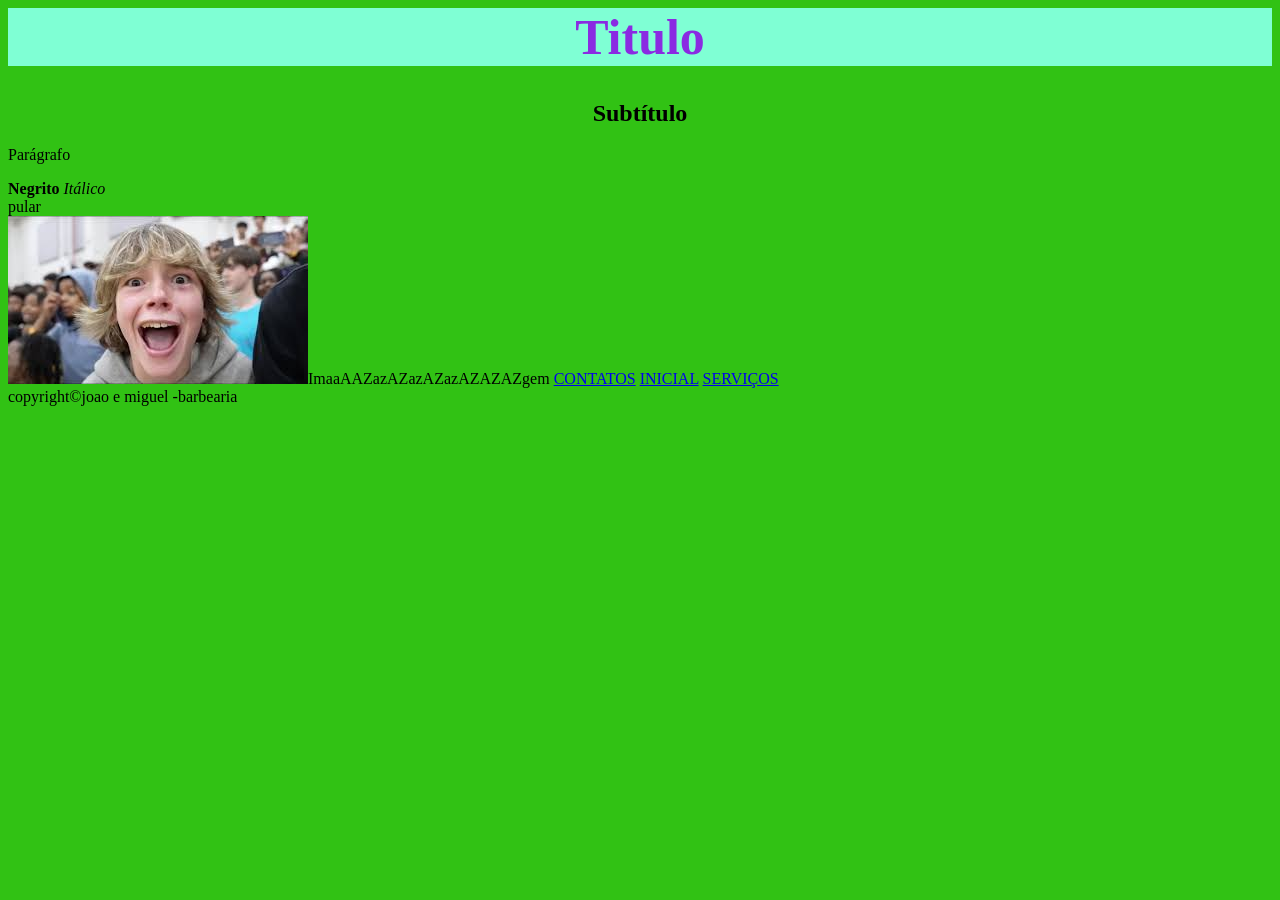
==== index.html @ a6c4d15c "part 2" ====
<head>
    <link rel="stylesheet" href="style.css">
</head>
<body>
<h1>Titulo</h1>
<h2>Subtítulo</h2>
<p>Parágrafo</p>
<b>Negrito</b>
<i>Itálico</i>
<br>pular <br>
<img src="download.jpeg">ImaaAAZazAZazAZazAZAZAZgem
<a href="contatos.html">CONTATOS</a>
<a href="incial.html">INICIAL</a>
<a href="serviços.html">SERVIÇOS</a>
<footer>
    copyright&#169;joao e miguel -barbearia
</footer>

</body>
---- style.css ----
h1{
    color:blueviolet;
    font-size: 50px;
    text-align: center;
    background-color: aquamarine;
}
h2{
    color:black;
    text-align: center;

}
body{
    background-color:rgb(49, 194, 20)
}
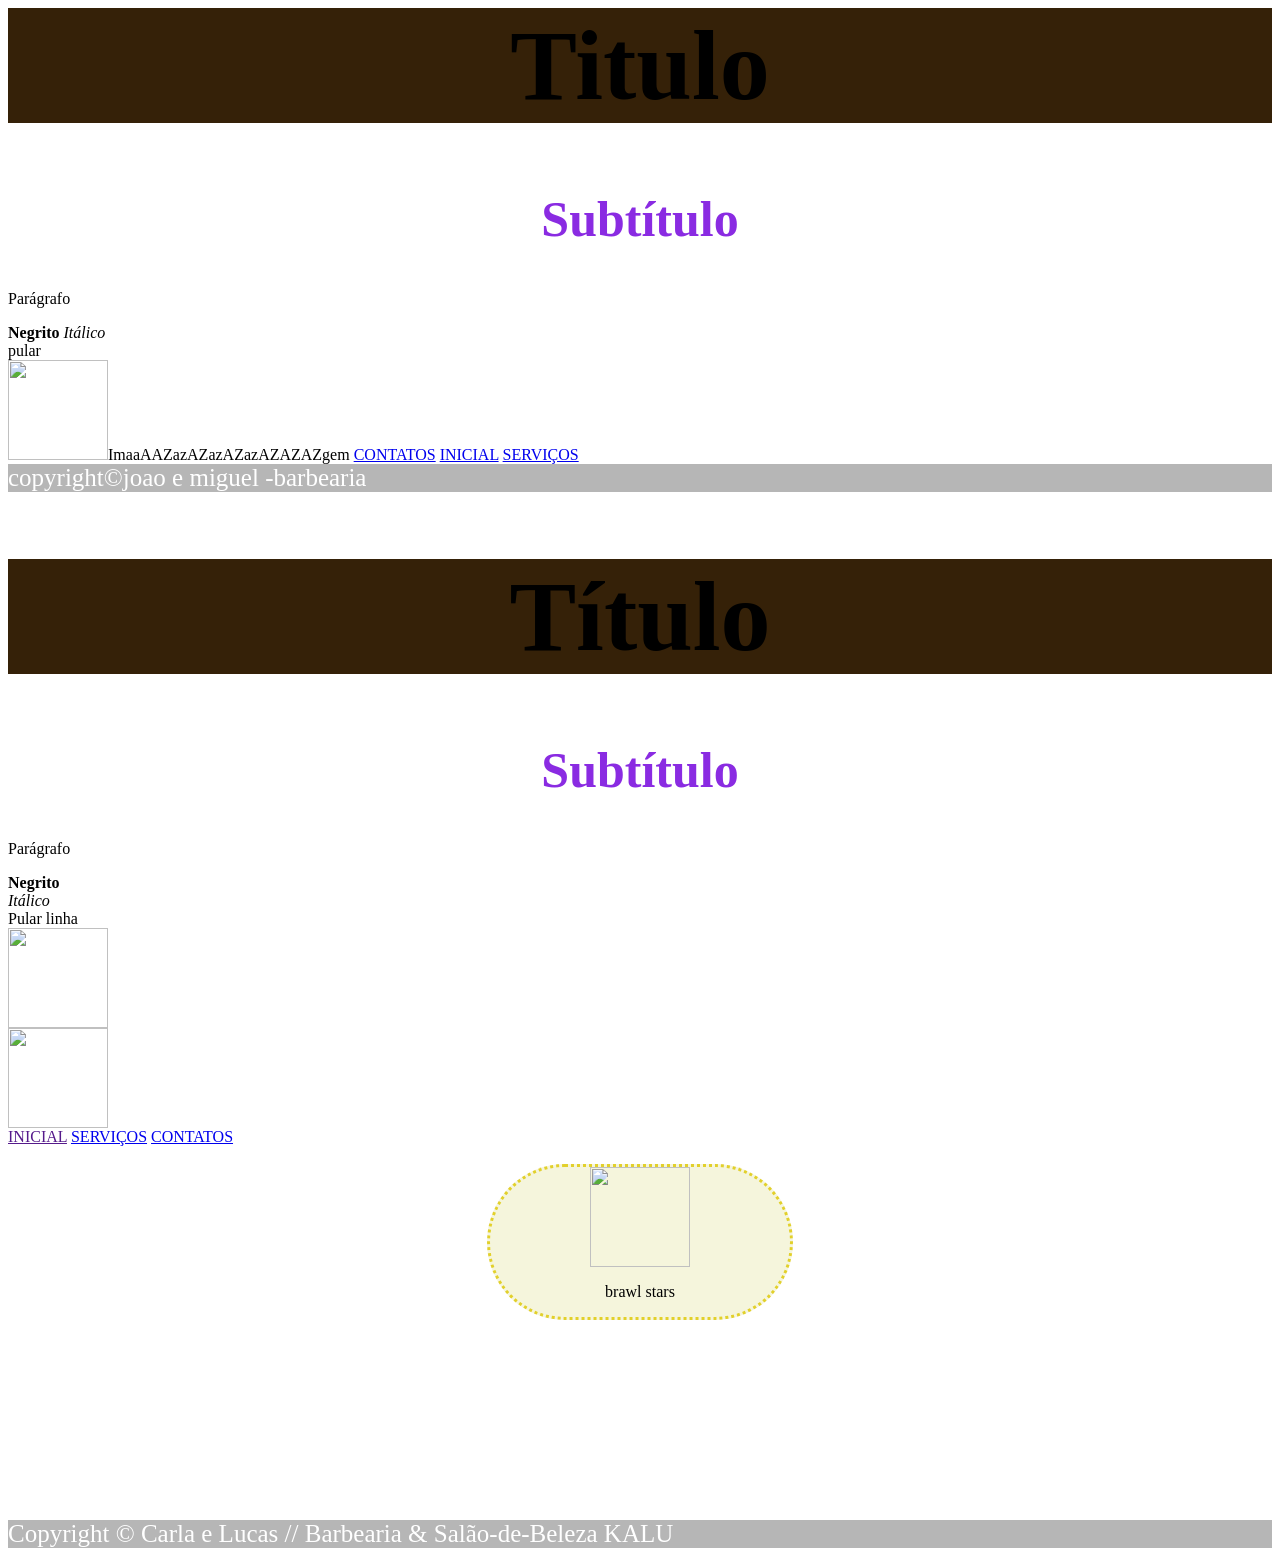
==== commit 0e17d45b: "Add files via upload" ====
--- a/index.html
+++ b/index.html
@@ -1,19 +1,42 @@
-<head>
-    <link rel="stylesheet" href="style.css">
-</head>
-<body>
-<h1>Titulo</h1>
-<h2>Subtítulo</h2>
-<p>Parágrafo</p>
-<b>Negrito</b>
-<i>Itálico</i>
-<br>pular <br>
-<img src="download.jpeg">ImaaAAZazAZazAZazAZAZAZgem
-<a href="contatos.html">CONTATOS</a>
-<a href="incial.html">INICIAL</a>
-<a href="serviços.html">SERVIÇOS</a>
-<footer>
-    copyright&#169;joao e miguel -barbearia
-</footer>
-
-</body>+<head>
+    <link rel="stylesheet" href="style.css">
+</head>
+<body>
+<h1>Titulo</h1>
+<h2>Subtítulo</h2>
+<p>Parágrafo</p>
+<b>Negrito</b>
+<i>Itálico</i>
+<br>pular <br>
+<img src="download.jpeg">ImaaAAZazAZazAZazAZAZAZgem
+<a href="contatos.html">CONTATOS</a>
+<a href="incial.html">INICIAL</a>
+<a href="serviços.html">SERVIÇOS</a>
+<footer>
+    copyright&#169;joao e miguel -barbearia
+</footer>
+</body>
+<head>
+    <link rel="stylesheet" href="style.css">
+</head>
+<body>
+    <h1>Título</h1>
+    <h2>Subtítulo</h2>
+    <p>Parágrafo</p>
+    <b>Negrito</b> </br> <i>Itálico</i>
+    </br>Pular linha </br> 
+    <img src="https://cdn.wallpapersafari.com/18/87/BTHld4.png">
+    </br> <img src="image.jpeg"> </br>
+    <a href="">INICIAL</a>
+    <a href="servicos.html">SERVIÇOS</a>
+    <a href="contatos.html">CONTATOS</a> </br> </br>
+    
+    <div class="brawlstars">
+        <img src="download.png">
+        <p>brawl stars</p>
+    </div>
+    
+    <footer>
+        Copyright &#169; Carla e Lucas // Barbearia & Salão-de-Beleza KALU
+</footer>
+</body>
--- a/style.css
+++ b/style.css
@@ -1,14 +1,36 @@
-h1{
-    color:blueviolet;
-    font-size: 50px;
-    text-align: center;
-    background-color: aquamarine;
-}
-h2{
-    color:black;
-    text-align: center;
-
-}
-body{
-    background-color:rgb(49, 194, 20)
-}+h1{
+color: rgb(0, 0, 0);
+font-size:100px;
+text-align: center;
+background-color:rgb(53, 33, 8);
+}
+
+h2{
+    color:blueviolet;
+    font-size:50px;
+    text-align:center;
+}
+body{
+    background-image: url(https://cdn.wallpapersafari.com/18/87/BTHld4.png);
+    color: rgb(0, 0, 0);
+    background-size: 2000px;
+}
+img{
+    width:100px;
+    
+}
+footer{
+    background-color: rgba(0, 0, 0, 0.288);
+    font-size: 25px;
+    color: white;
+}
+.brawlstars{
+    background-color: beige;
+    text-align: center;
+    width: 300px;
+    margin:auto;
+    border-style: dotted;
+    border-color: rgb(226, 208, 43);
+    border-radius: 100px;
+    margin-bottom: 200px;
+}
--- a/style.css
+++ b/style.css
@@ -1,14 +1,36 @@
-h1{
-    color:blueviolet;
-    font-size: 50px;
-    text-align: center;
-    background-color: aquamarine;
-}
-h2{
-    color:black;
-    text-align: center;
-
-}
-body{
-    background-color:rgb(49, 194, 20)
-}+h1{
+color: rgb(0, 0, 0);
+font-size:100px;
+text-align: center;
+background-color:rgb(53, 33, 8);
+}
+
+h2{
+    color:blueviolet;
+    font-size:50px;
+    text-align:center;
+}
+body{
+    background-image: url(https://cdn.wallpapersafari.com/18/87/BTHld4.png);
+    color: rgb(0, 0, 0);
+    background-size: 2000px;
+}
+img{
+    width:100px;
+    
+}
+footer{
+    background-color: rgba(0, 0, 0, 0.288);
+    font-size: 25px;
+    color: white;
+}
+.brawlstars{
+    background-color: beige;
+    text-align: center;
+    width: 300px;
+    margin:auto;
+    border-style: dotted;
+    border-color: rgb(226, 208, 43);
+    border-radius: 100px;
+    margin-bottom: 200px;
+}
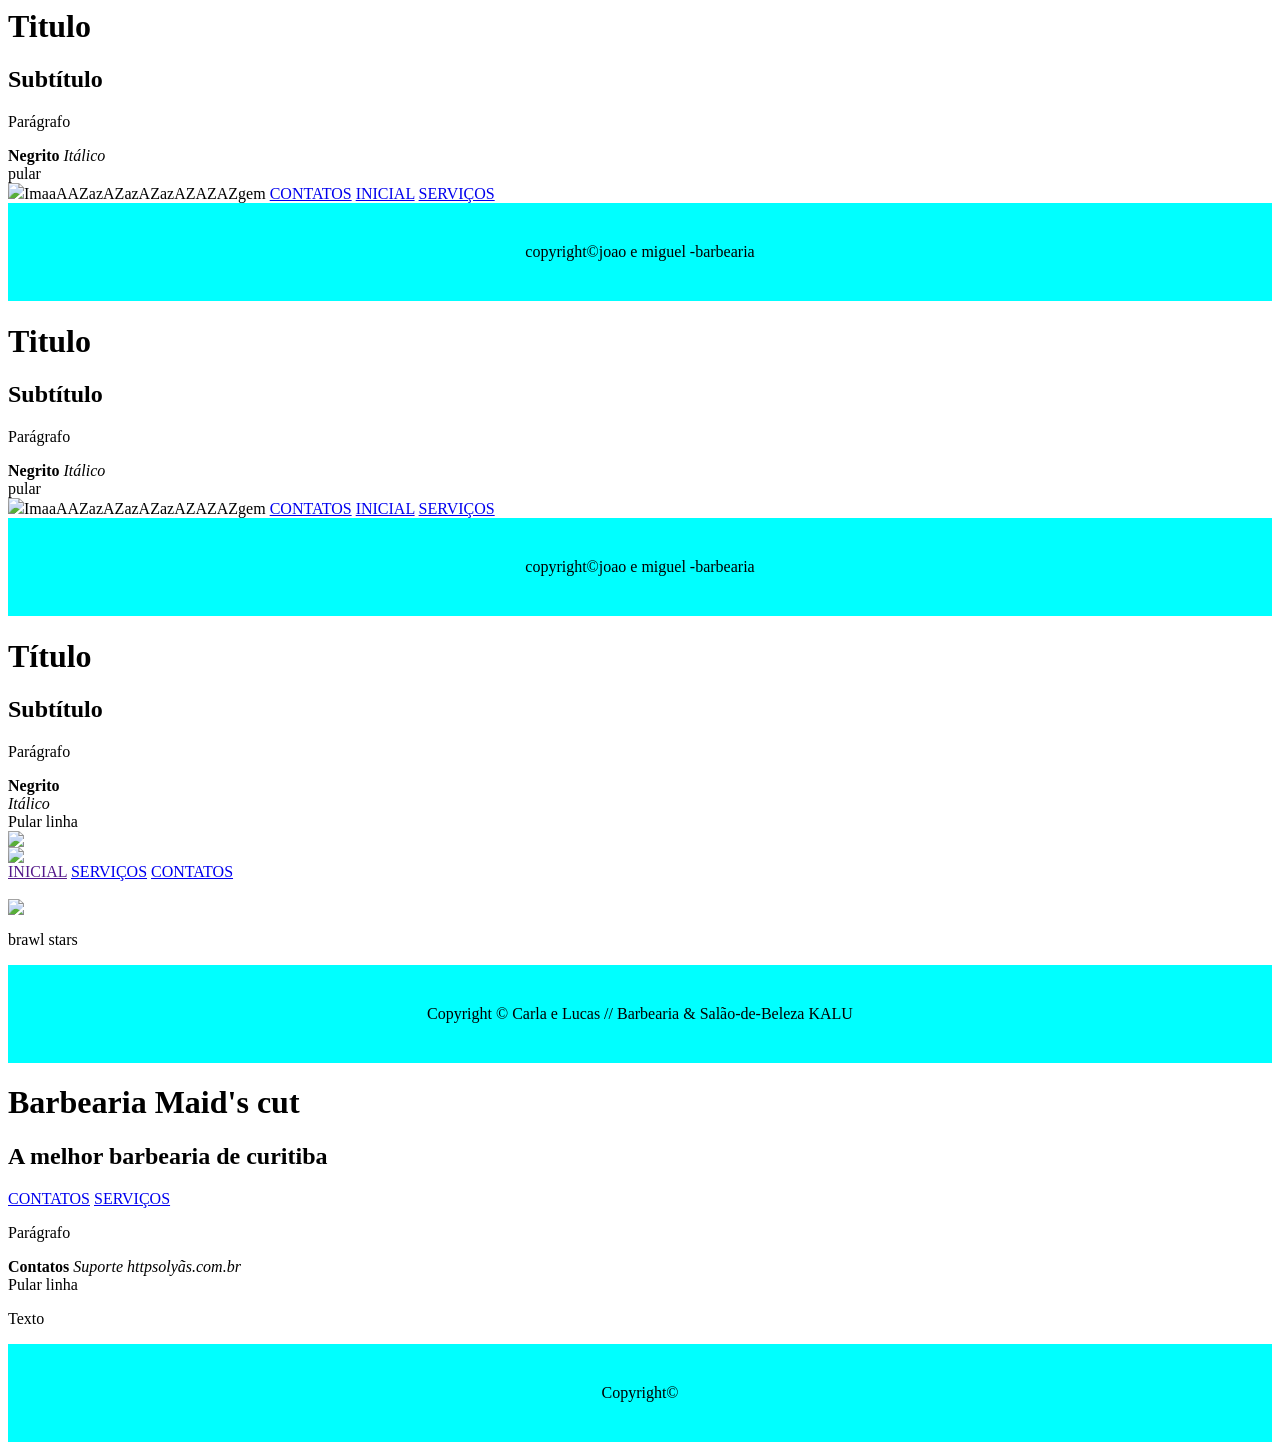
==== commit b13e1226: "Add files via upload" ====
--- a/index.html
+++ b/index.html
@@ -1,42 +1,83 @@
-<head>
-    <link rel="stylesheet" href="style.css">
-</head>
-<body>
-<h1>Titulo</h1>
-<h2>Subtítulo</h2>
-<p>Parágrafo</p>
-<b>Negrito</b>
-<i>Itálico</i>
-<br>pular <br>
-<img src="download.jpeg">ImaaAAZazAZazAZazAZAZAZgem
-<a href="contatos.html">CONTATOS</a>
-<a href="incial.html">INICIAL</a>
-<a href="serviços.html">SERVIÇOS</a>
-<footer>
-    copyright&#169;joao e miguel -barbearia
-</footer>
-</body>
-<head>
-    <link rel="stylesheet" href="style.css">
-</head>
-<body>
-    <h1>Título</h1>
-    <h2>Subtítulo</h2>
-    <p>Parágrafo</p>
-    <b>Negrito</b> </br> <i>Itálico</i>
-    </br>Pular linha </br> 
-    <img src="https://cdn.wallpapersafari.com/18/87/BTHld4.png">
-    </br> <img src="image.jpeg"> </br>
-    <a href="">INICIAL</a>
-    <a href="servicos.html">SERVIÇOS</a>
-    <a href="contatos.html">CONTATOS</a> </br> </br>
-    
-    <div class="brawlstars">
-        <img src="download.png">
-        <p>brawl stars</p>
-    </div>
-    
-    <footer>
-        Copyright &#169; Carla e Lucas // Barbearia & Salão-de-Beleza KALU
-</footer>
-</body>
+<head>
+    <link rel="stylesheet" href="style.css">
+</head>
+<body>
+<h1>Titulo</h1>
+<h2>Subtítulo</h2>
+<p>Parágrafo</p>
+<b>Negrito</b>
+<i>Itálico</i>
+<br>pular <br>
+<img src="download.jpeg">ImaaAAZazAZazAZazAZAZAZgem
+<a href="contatos.html">CONTATOS</a>
+<a href="incial.html">INICIAL</a>
+<a href="serviços.html">SERVIÇOS</a>
+<footer>
+    copyright&#169;joao e miguel -barbearia
+</footer>
+
+</body>
+<head>
+    <link rel="stylesheet" href="style.css">
+</head>
+<body>
+<h1>Titulo</h1>
+<h2>Subtítulo</h2>
+<p>Parágrafo</p>
+<b>Negrito</b>
+<i>Itálico</i>
+<br>pular <br>
+<img src="download.jpeg">ImaaAAZazAZazAZazAZAZAZgem
+<a href="contatos.html">CONTATOS</a>
+<a href="incial.html">INICIAL</a>
+<a href="serviços.html">SERVIÇOS</a>
+<footer>
+    copyright&#169;joao e miguel -barbearia
+</footer>
+</body>
+<head>
+    <link rel="stylesheet" href="style.css">
+</head>
+<body>
+    <h1>Título</h1>
+    <h2>Subtítulo</h2>
+    <p>Parágrafo</p>
+    <b>Negrito</b> </br> <i>Itálico</i>
+    </br>Pular linha </br> 
+    <img src="https://cdn.wallpapersafari.com/18/87/BTHld4.png">
+    </br> <img src="image.jpeg"> </br>
+    <a href="">INICIAL</a>
+    <a href="serviços.html">SERVIÇOS</a>
+    <a href="contatos.html">CONTATOS</a> </br> </br>
+    
+    <div class="brawlstars">
+        <img src="download.png">
+        <p>brawl stars</p>
+    </div>
+    
+    <footer>
+        Copyright &#169; Carla e Lucas // Barbearia & Salão-de-Beleza KALU
+</footer>
+</body>
+<head>
+<link rel="stylesheet" href="style-home.css">
+<head>
+<body>
+<h1>Barbearia Maid's cut</h1> 
+<h2>A melhor barbearia de curitiba</h2>
+<a href="ContatosDoSite.html">CONTATOS</a>
+<a href="servicos.html">SERVIÇOS</a>
+<p>Parágrafo</p>
+<b>Contatos</b> 
+<i>Suporte httpsolyãs.com.br</i>
+<br>Pular linha 
+<div class="imagem">
+    <img src="flat,750x,075,f-pad,750x1000,f8f8f8.jpg" alt="">
+    <p> Texto </p>
+
+
+<div>
+<footer>
+    Copyright&#169;
+</footer>
+</body>
--- a/style.css
+++ b/style.css
@@ -1,36 +1,102 @@
-h1{
-color: rgb(0, 0, 0);
-font-size:100px;
-text-align: center;
-background-color:rgb(53, 33, 8);
-}
-
-h2{
-    color:blueviolet;
-    font-size:50px;
-    text-align:center;
-}
-body{
-    background-image: url(https://cdn.wallpapersafari.com/18/87/BTHld4.png);
-    color: rgb(0, 0, 0);
-    background-size: 2000px;
-}
-img{
-    width:100px;
-    
-}
-footer{
-    background-color: rgba(0, 0, 0, 0.288);
-    font-size: 25px;
-    color: white;
-}
-.brawlstars{
-    background-color: beige;
-    text-align: center;
-    width: 300px;
-    margin:auto;
-    border-style: dotted;
-    border-color: rgb(226, 208, 43);
-    border-radius: 100px;
-    margin-bottom: 200px;
-}
+header{
+    background-color:rgb(233, 146, 204);
+    padding: 58px 0;
+}
+nav{
+    position: absolute;
+    top: 8px;
+    right: 0;
+}
+nav li {
+    display: inline;
+    margin: 0 0 0 15px;
+}
+nav a{
+text-transform:uppercase;
+color:rgb(150, 110, 150);
+font-weight: bold;
+font-size: 40px;
+text-decoration: none;
+}
+.caixa{
+    position: relative;
+    width: 940px;
+height: 50px;
+margin: 0 auto;
+}
+h1 img{
+    width: 150px;
+}
+.servicos{
+    width: 940px;
+    margin: 0 auto;
+    padding: 0;
+}
+.servicos li{
+    display: inline-block;
+text-align: center;
+width: 30%;
+vertical-align: top;
+margin: 0 1.5%;
+padding: 30px 5px;
+box-sizing: border-box;
+border: 2px solid rgb(200, 117, 216);
+}
+.servicos h2{
+    font-size: 30px;
+    font-weight: bold;
+}
+.descricao{
+    font-size: 18px;
+}
+.preco{ 
+    font-size: 22px;
+    font-weight: bold;
+    margin-top: 10px
+}
+.servicos img {
+    width: 200px;
+}
+nav a:hover{
+    color:rgb(0, 0, 0);
+    text-decoration: underline;
+}
+.servicos li:hover{
+    border-color:rgb(0, 0, 0)
+}
+.servicos li:active{
+    border-color:brown;
+}
+.servicos li:hover h2{
+    font-size: 34px; 
+} 
+footer{
+    text-align: center;
+    background-color:aqua;
+    padding: 40px 0;
+}
+footer img{
+    width: 100px;
+}
+.copyright{
+    color:black;
+    font-size: 13px;
+    margin: 20px}
+    main{
+        width: 950px;
+        margin: 0 auto;
+    }
+    form{
+        margin: 40PX 0;
+    }
+    FORM label{
+        display: block;
+        font-size: 20px;
+     margin: 0 0 10px;
+    }
+    form input{
+        display: block;
+        margin: 0 0 20px;
+        padding: 10px 25px;
+        width: 50%;
+    }
--- a/style.css
+++ b/style.css
@@ -1,36 +1,102 @@
-h1{
-color: rgb(0, 0, 0);
-font-size:100px;
-text-align: center;
-background-color:rgb(53, 33, 8);
-}
-
-h2{
-    color:blueviolet;
-    font-size:50px;
-    text-align:center;
-}
-body{
-    background-image: url(https://cdn.wallpapersafari.com/18/87/BTHld4.png);
-    color: rgb(0, 0, 0);
-    background-size: 2000px;
-}
-img{
-    width:100px;
-    
-}
-footer{
-    background-color: rgba(0, 0, 0, 0.288);
-    font-size: 25px;
-    color: white;
-}
-.brawlstars{
-    background-color: beige;
-    text-align: center;
-    width: 300px;
-    margin:auto;
-    border-style: dotted;
-    border-color: rgb(226, 208, 43);
-    border-radius: 100px;
-    margin-bottom: 200px;
-}
+header{
+    background-color:rgb(233, 146, 204);
+    padding: 58px 0;
+}
+nav{
+    position: absolute;
+    top: 8px;
+    right: 0;
+}
+nav li {
+    display: inline;
+    margin: 0 0 0 15px;
+}
+nav a{
+text-transform:uppercase;
+color:rgb(150, 110, 150);
+font-weight: bold;
+font-size: 40px;
+text-decoration: none;
+}
+.caixa{
+    position: relative;
+    width: 940px;
+height: 50px;
+margin: 0 auto;
+}
+h1 img{
+    width: 150px;
+}
+.servicos{
+    width: 940px;
+    margin: 0 auto;
+    padding: 0;
+}
+.servicos li{
+    display: inline-block;
+text-align: center;
+width: 30%;
+vertical-align: top;
+margin: 0 1.5%;
+padding: 30px 5px;
+box-sizing: border-box;
+border: 2px solid rgb(200, 117, 216);
+}
+.servicos h2{
+    font-size: 30px;
+    font-weight: bold;
+}
+.descricao{
+    font-size: 18px;
+}
+.preco{ 
+    font-size: 22px;
+    font-weight: bold;
+    margin-top: 10px
+}
+.servicos img {
+    width: 200px;
+}
+nav a:hover{
+    color:rgb(0, 0, 0);
+    text-decoration: underline;
+}
+.servicos li:hover{
+    border-color:rgb(0, 0, 0)
+}
+.servicos li:active{
+    border-color:brown;
+}
+.servicos li:hover h2{
+    font-size: 34px; 
+} 
+footer{
+    text-align: center;
+    background-color:aqua;
+    padding: 40px 0;
+}
+footer img{
+    width: 100px;
+}
+.copyright{
+    color:black;
+    font-size: 13px;
+    margin: 20px}
+    main{
+        width: 950px;
+        margin: 0 auto;
+    }
+    form{
+        margin: 40PX 0;
+    }
+    FORM label{
+        display: block;
+        font-size: 20px;
+     margin: 0 0 10px;
+    }
+    form input{
+        display: block;
+        margin: 0 0 20px;
+        padding: 10px 25px;
+        width: 50%;
+    }
--- a/style.css
+++ b/style.css
@@ -1,36 +1,102 @@
-h1{
-color: rgb(0, 0, 0);
-font-size:100px;
-text-align: center;
-background-color:rgb(53, 33, 8);
-}
-
-h2{
-    color:blueviolet;
-    font-size:50px;
-    text-align:center;
-}
-body{
-    background-image: url(https://cdn.wallpapersafari.com/18/87/BTHld4.png);
-    color: rgb(0, 0, 0);
-    background-size: 2000px;
-}
-img{
-    width:100px;
-    
-}
-footer{
-    background-color: rgba(0, 0, 0, 0.288);
-    font-size: 25px;
-    color: white;
-}
-.brawlstars{
-    background-color: beige;
-    text-align: center;
-    width: 300px;
-    margin:auto;
-    border-style: dotted;
-    border-color: rgb(226, 208, 43);
-    border-radius: 100px;
-    margin-bottom: 200px;
-}
+header{
+    background-color:rgb(233, 146, 204);
+    padding: 58px 0;
+}
+nav{
+    position: absolute;
+    top: 8px;
+    right: 0;
+}
+nav li {
+    display: inline;
+    margin: 0 0 0 15px;
+}
+nav a{
+text-transform:uppercase;
+color:rgb(150, 110, 150);
+font-weight: bold;
+font-size: 40px;
+text-decoration: none;
+}
+.caixa{
+    position: relative;
+    width: 940px;
+height: 50px;
+margin: 0 auto;
+}
+h1 img{
+    width: 150px;
+}
+.servicos{
+    width: 940px;
+    margin: 0 auto;
+    padding: 0;
+}
+.servicos li{
+    display: inline-block;
+text-align: center;
+width: 30%;
+vertical-align: top;
+margin: 0 1.5%;
+padding: 30px 5px;
+box-sizing: border-box;
+border: 2px solid rgb(200, 117, 216);
+}
+.servicos h2{
+    font-size: 30px;
+    font-weight: bold;
+}
+.descricao{
+    font-size: 18px;
+}
+.preco{ 
+    font-size: 22px;
+    font-weight: bold;
+    margin-top: 10px
+}
+.servicos img {
+    width: 200px;
+}
+nav a:hover{
+    color:rgb(0, 0, 0);
+    text-decoration: underline;
+}
+.servicos li:hover{
+    border-color:rgb(0, 0, 0)
+}
+.servicos li:active{
+    border-color:brown;
+}
+.servicos li:hover h2{
+    font-size: 34px; 
+} 
+footer{
+    text-align: center;
+    background-color:aqua;
+    padding: 40px 0;
+}
+footer img{
+    width: 100px;
+}
+.copyright{
+    color:black;
+    font-size: 13px;
+    margin: 20px}
+    main{
+        width: 950px;
+        margin: 0 auto;
+    }
+    form{
+        margin: 40PX 0;
+    }
+    FORM label{
+        display: block;
+        font-size: 20px;
+     margin: 0 0 10px;
+    }
+    form input{
+        display: block;
+        margin: 0 0 20px;
+        padding: 10px 25px;
+        width: 50%;
+    }
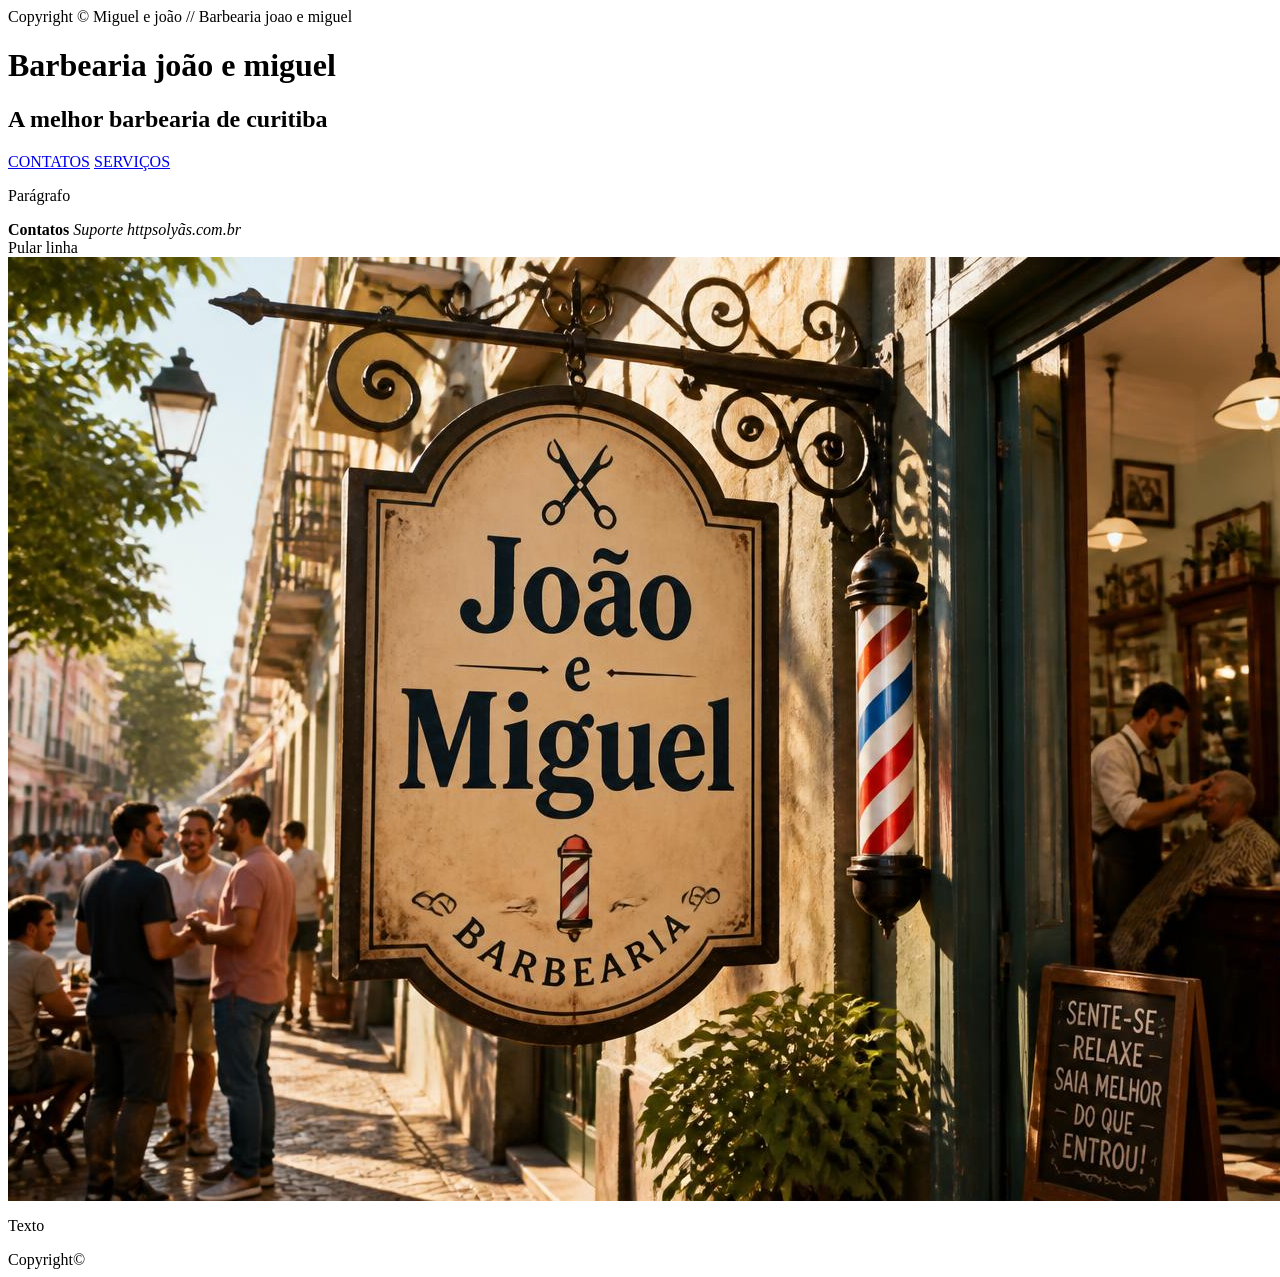
==== commit 255440fb: "Add files via upload" ====
--- a/index.html
+++ b/index.html
@@ -1,69 +1,14 @@
-<head>
-    <link rel="stylesheet" href="style.css">
-</head>
-<body>
-<h1>Titulo</h1>
-<h2>Subtítulo</h2>
-<p>Parágrafo</p>
-<b>Negrito</b>
-<i>Itálico</i>
-<br>pular <br>
-<img src="download.jpeg">ImaaAAZazAZazAZazAZAZAZgem
-<a href="contatos.html">CONTATOS</a>
-<a href="incial.html">INICIAL</a>
-<a href="serviços.html">SERVIÇOS</a>
-<footer>
-    copyright&#169;joao e miguel -barbearia
 </footer>
-
-</body>
-<head>
-    <link rel="stylesheet" href="style.css">
-</head>
-<body>
-<h1>Titulo</h1>
-<h2>Subtítulo</h2>
-<p>Parágrafo</p>
-<b>Negrito</b>
-<i>Itálico</i>
-<br>pular <br>
-<img src="download.jpeg">ImaaAAZazAZazAZazAZAZAZgem
-<a href="contatos.html">CONTATOS</a>
-<a href="incial.html">INICIAL</a>
-<a href="serviços.html">SERVIÇOS</a>
-<footer>
-    copyright&#169;joao e miguel -barbearia
-</footer>
-</body>
-<head>
-    <link rel="stylesheet" href="style.css">
-</head>
-<body>
-    <h1>Título</h1>
-    <h2>Subtítulo</h2>
-    <p>Parágrafo</p>
-    <b>Negrito</b> </br> <i>Itálico</i>
-    </br>Pular linha </br> 
-    <img src="https://cdn.wallpapersafari.com/18/87/BTHld4.png">
-    </br> <img src="image.jpeg"> </br>
-    <a href="">INICIAL</a>
-    <a href="serviços.html">SERVIÇOS</a>
-    <a href="contatos.html">CONTATOS</a> </br> </br>
-    
-    <div class="brawlstars">
-        <img src="download.png">
-        <p>brawl stars</p>
-    </div>
     
     <footer>
-        Copyright &#169; Carla e Lucas // Barbearia & Salão-de-Beleza KALU
+        Copyright &#169; Miguel e joão // Barbearia joao e miguel
 </footer>
 </body>
 <head>
 <link rel="stylesheet" href="style-home.css">
 <head>
 <body>
-<h1>Barbearia Maid's cut</h1> 
+<h1>Barbearia joão e miguel</h1> 
 <h2>A melhor barbearia de curitiba</h2>
 <a href="ContatosDoSite.html">CONTATOS</a>
 <a href="servicos.html">SERVIÇOS</a>
@@ -72,7 +17,7 @@
 <i>Suporte httpsolyãs.com.br</i>
 <br>Pular linha 
 <div class="imagem">
-    <img src="flat,750x,075,f-pad,750x1000,f8f8f8.jpg" alt="">
+    <img src="1.jpg" alt="">
     <p> Texto </p>
 
 
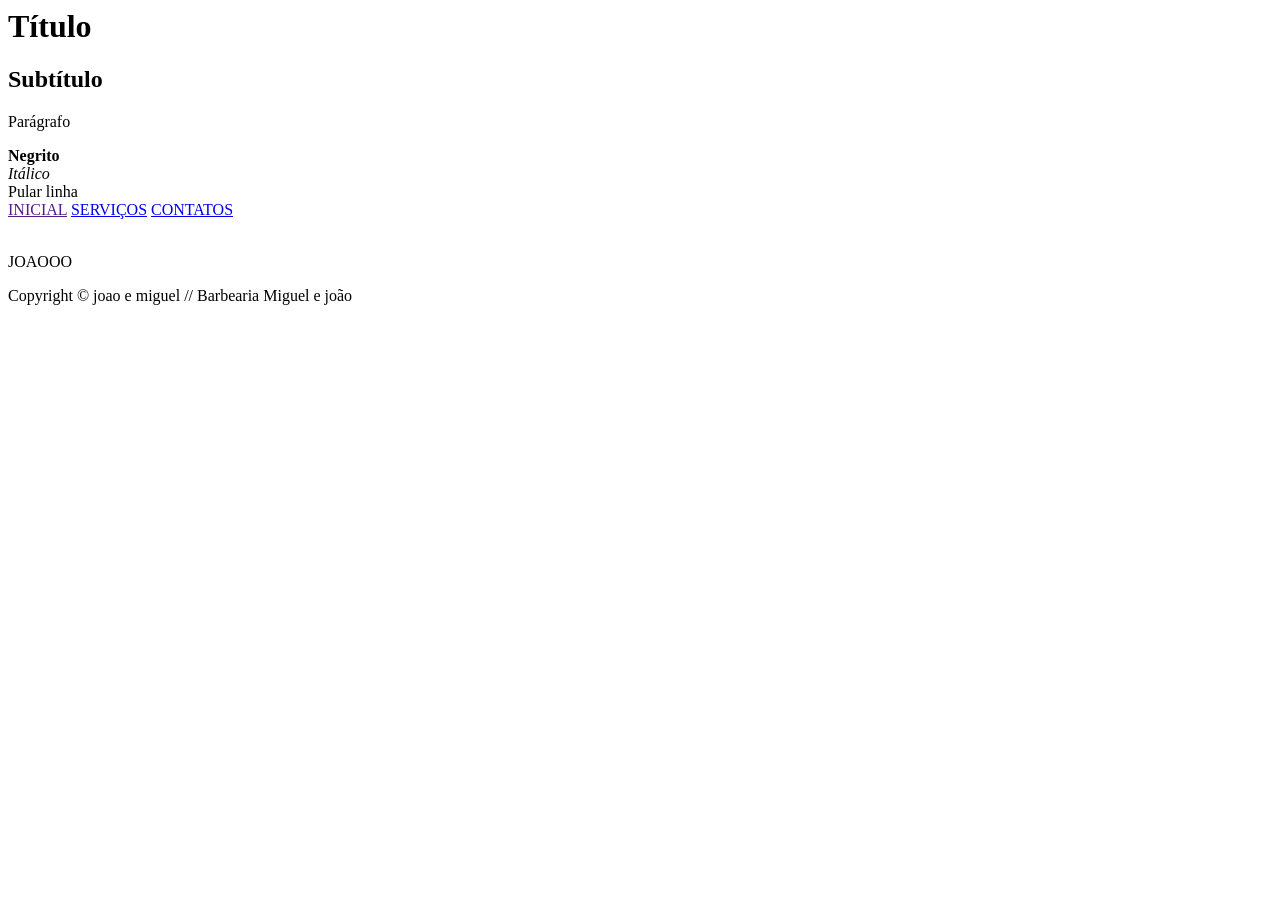
==== commit 7f823c32: "Add files via upload" ====
--- a/index.html
+++ b/index.html
@@ -1,28 +1,24 @@
-</footer>
-    
-    <footer>
-        Copyright &#169; Miguel e joão // Barbearia joao e miguel
-</footer>
-</body>
-<head>
-<link rel="stylesheet" href="style-home.css">
-<head>
-<body>
-<h1>Barbearia joão e miguel</h1> 
-<h2>A melhor barbearia de curitiba</h2>
-<a href="ContatosDoSite.html">CONTATOS</a>
-<a href="servicos.html">SERVIÇOS</a>
-<p>Parágrafo</p>
-<b>Contatos</b> 
-<i>Suporte httpsolyãs.com.br</i>
-<br>Pular linha 
-<div class="imagem">
-    <img src="1.jpg" alt="">
-    <p> Texto </p>
-
-
-<div>
-<footer>
-    Copyright&#169;
-</footer>
+<head>
+    <link rel="stylesheet" href="style-home.css">
+</head>
+<body>
+    <h1>Título</h1>
+    <h2>Subtítulo</h2>
+    <p>Parágrafo</p>
+    <b>Negrito</b> </br> <i>Itálico</i>
+    </br>Pular linha </br>
+    <img src="">
+    </br> <img src=""> </br>
+    <a href="">INICIAL</a>
+    <a href="servicos.html">SERVIÇOS</a>
+    <a href="contatos.html">CONTATOS</a> </br> </br>
+   
+    <div class="brawlstars">
+        <img src=""C:\Users\feijo\OneDrive\Área de Trabalho\Barbearia2\Design sem nome.png"">
+        <p>JOAOOO</p>
+    </div>
+   
+    <footer>
+        Copyright &#169; joao e miguel // Barbearia Miguel e joão
+</footer>
 </body>
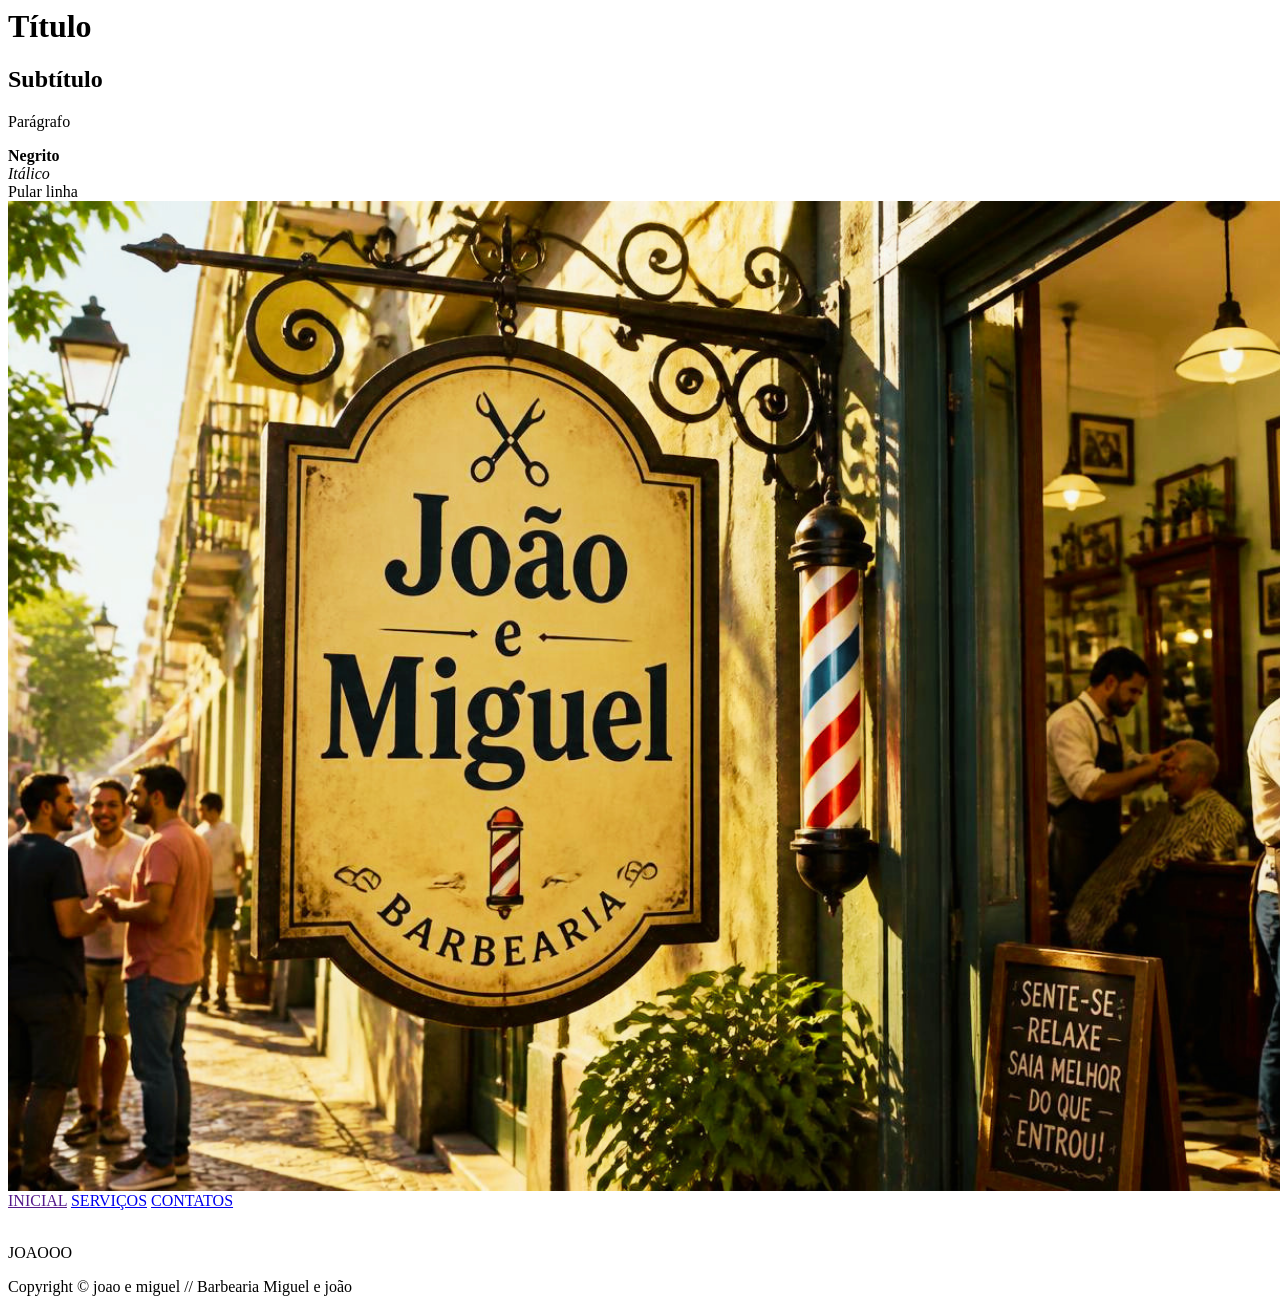
==== commit d9b581f7: "Add files via upload" ====
--- a/index.html
+++ b/index.html
@@ -8,7 +8,7 @@
     <b>Negrito</b> </br> <i>Itálico</i>
     </br>Pular linha </br>
     <img src="">
-    </br> <img src=""> </br>
+    </br> <img src="Design sem nome.png"> </br>
     <a href="">INICIAL</a>
     <a href="servicos.html">SERVIÇOS</a>
     <a href="contatos.html">CONTATOS</a> </br> </br>
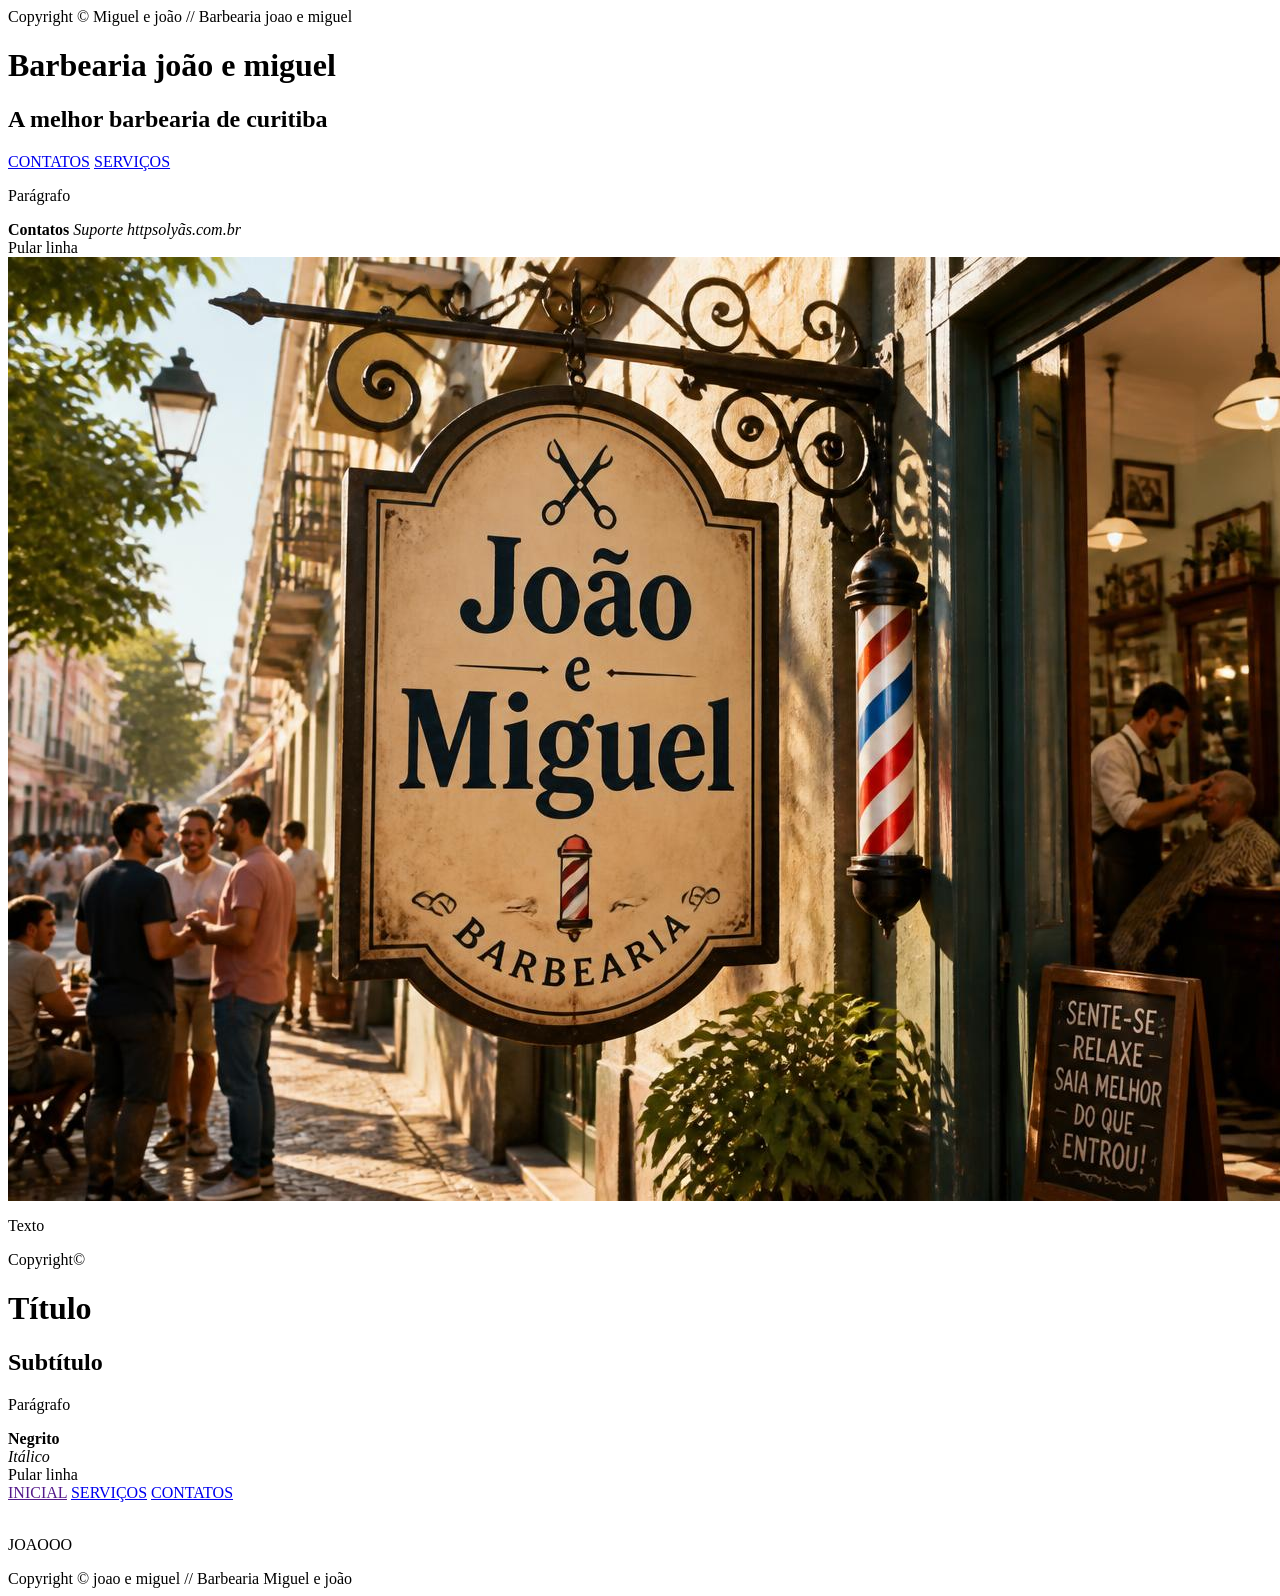
==== commit 3db56afe: "Add files via upload" ====
--- a/index.html
+++ b/index.html
@@ -1,24 +1,51 @@
-<head>
-    <link rel="stylesheet" href="style-home.css">
-</head>
-<body>
-    <h1>Título</h1>
-    <h2>Subtítulo</h2>
-    <p>Parágrafo</p>
-    <b>Negrito</b> </br> <i>Itálico</i>
-    </br>Pular linha </br>
-    <img src="">
-    </br> <img src="Design sem nome.png"> </br>
-    <a href="">INICIAL</a>
-    <a href="servicos.html">SERVIÇOS</a>
-    <a href="contatos.html">CONTATOS</a> </br> </br>
-   
-    <div class="brawlstars">
-        <img src=""C:\Users\feijo\OneDrive\Área de Trabalho\Barbearia2\Design sem nome.png"">
-        <p>JOAOOO</p>
-    </div>
-   
-    <footer>
-        Copyright &#169; joao e miguel // Barbearia Miguel e joão
-</footer>
+</footer>
+    
+    <footer>
+        Copyright &#169; Miguel e joão // Barbearia joao e miguel
+</footer>
+</body>
+<head>
+<link rel="stylesheet" href="style-home.css">
+<head>
+<body>
+<h1>Barbearia joão e miguel</h1> 
+<h2>A melhor barbearia de curitiba</h2>
+<a href="contatos.html">CONTATOS</a>
+<a href="serviços.html">SERVIÇOS</a>
+<p>Parágrafo</p>
+<b>Contatos</b> 
+<i>Suporte httpsolyãs.com.br</i>
+<br>Pular linha 
+<div class="imagem">
+    <img src="1.jpg" alt="">
+    <p> Texto </p>
+
+
+<div>
+<footer>
+    Copyright&#169;
+</footer>
+<head>
+    <link rel="stylesheet" href="style-home.css">
+</head>
+<body>
+    <h1>Título</h1>
+    <h2>Subtítulo</h2>
+    <p>Parágrafo</p>
+    <b>Negrito</b> </br> <i>Itálico</i>
+    </br>Pular linha </br>
+    <img src="">
+    </br> <img src=""> </br>
+    <a href="">INICIAL</a>
+    <a href="servicos.html">SERVIÇOS</a>
+    <a href="contatos.html">CONTATOS</a> </br> </br>
+   
+    <div class="brawlstars">
+        <img src=""C:\Users\feijo\OneDrive\Área de Trabalho\Barbearia2\Design sem nome.png"">
+        <p>JOAOOO</p>
+    </div>
+   
+    <footer>
+        Copyright &#169; joao e miguel // Barbearia Miguel e joão
+</footer>
 </body>
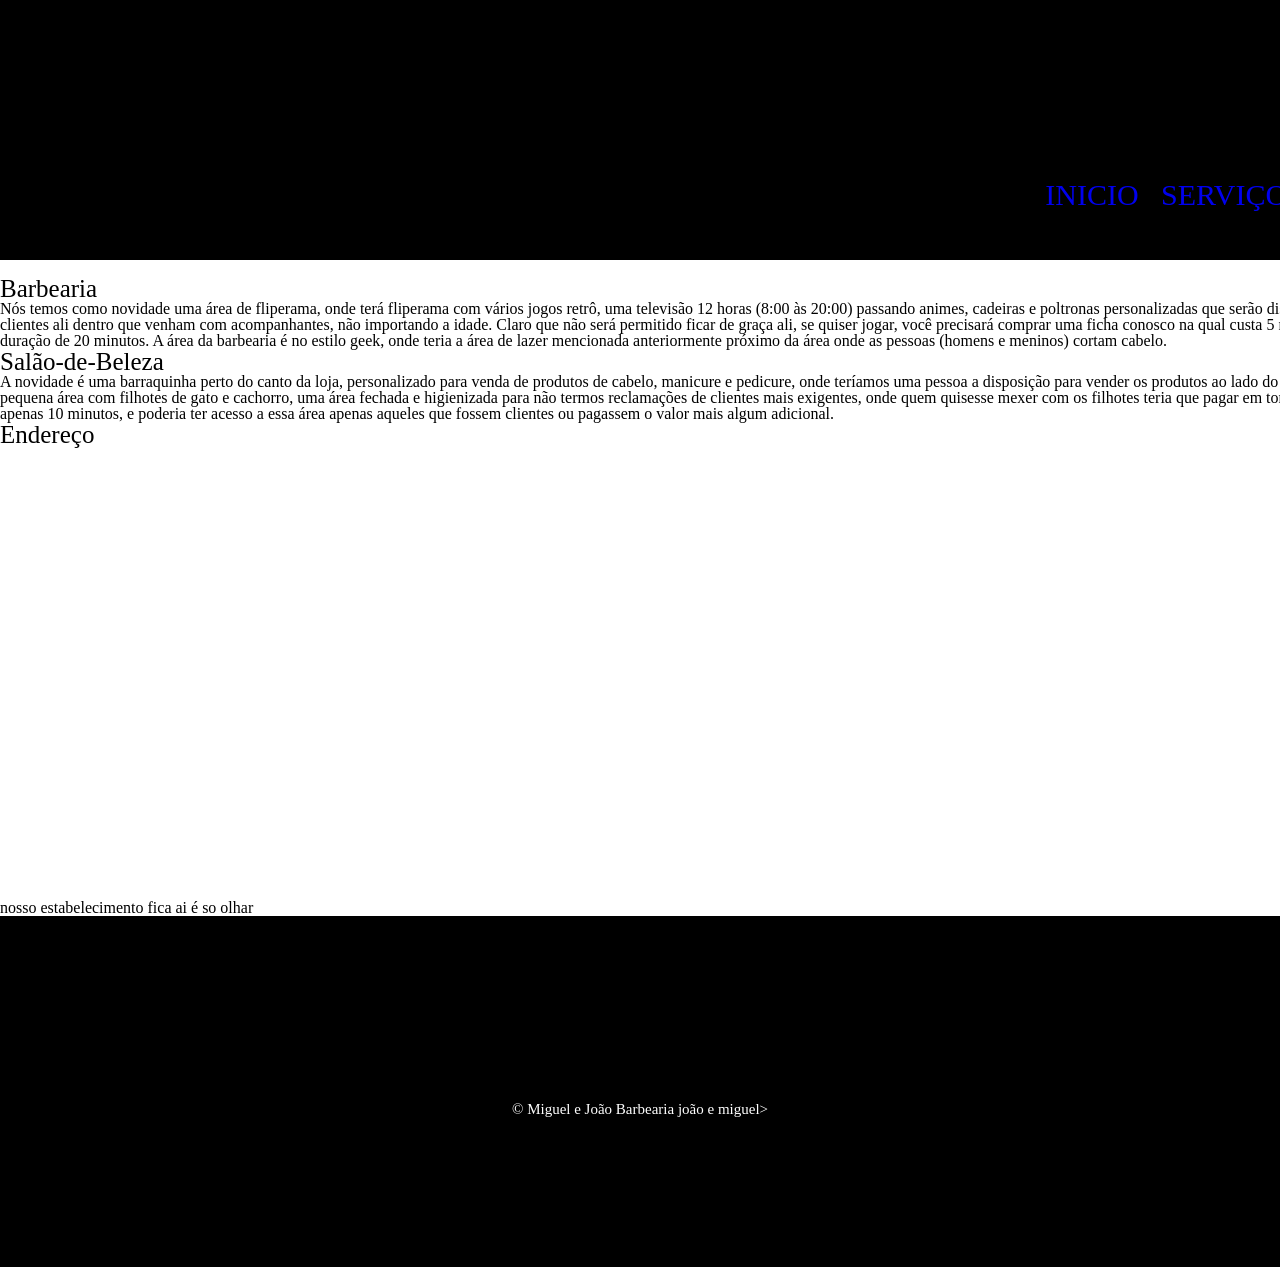
==== commit 1a7ddc95: "Add files via upload" ====
--- a/index.html
+++ b/index.html
@@ -1,51 +1,50 @@
-</footer>
-    
+<!DOCTYPE html> <!--informar qual é o documento-->
+<html lang="pt-br"> <!---linguagem do site-->
+<head>
+   
+    <meta charset="UTF-8"> <!-- acentos nas palavras-->
+    <meta name="viewport" content="width=device-width, initial-scale=1.0"> <!-- tamanho do site-->
+    <title>Início</title> <!-- nome da aba aperta do site-->
+    <link rel="stylesheet" href="reset.css">
+    <link rel="stylesheet" href="style.css">
+</head>
+<body> 
+    <header><!--um rodape em cima ou cabessário-->
+        <div class="caixa">
+            <h1><img src="ChatGPT_Image_5_de_ago._de_2026__11_23_33-removebg-preview.png" alt=""></h1>
+            <nav><!-- menu de navegaçao-->
+                <ul><!--lista-->
+                    <li>  <a href="index.html">INICIO</a></li> <!--linha da lista-->
+                    <li>  <a href="servicos.html">SERVIÇOS</a></li>
+                    <li>  <a href="contatos.html">CONTATOS </a></li>
+                </ul>
+            </nav>
+        </div>
+    </header>
+    <main>
+        <div class="imagem">
+             <img src="Design sem nome (1).png" alt="">
+        </div>
+        <div class="mapa">
+            
+            <h2>Barbearia</h2>
+         <p>Nós temos como novidade uma área de fliperama, onde terá fliperama com vários jogos retrô, uma televisão 12 horas (8:00 às 20:00) passando animes, cadeiras e poltronas personalizadas que serão disponibilizadas apenas para os clientes ali dentro que venham com acompanhantes, não importando a idade. Claro que não será permitido ficar de graça ali, se quiser jogar, você precisará comprar uma ficha conosco na qual custa 5 reais uma única ficha com duração de 20 minutos. A área da barbearia é no estilo geek, onde teria a área de lazer mencionada anteriormente próximo da área onde as pessoas (homens e meninos) cortam cabelo.</p>
+              <h2>Salão-de-Beleza</h2>
+              <p>A novidade é uma barraquinha perto do
+canto da loja, personalizado para venda de produtos de cabelo, manicure e
+pedicure, onde teríamos uma pessoa a disposição para vender os produtos ao lado do caixa, e como bônus uma pequena área com filhotes de gato e cachorro, uma
+área fechada e higienizada para não termos reclamações de clientes mais
+exigentes, onde quem quisesse mexer com os filhotes teria que pagar em torno de
+50 á 100 reais para ficar apenas 10 minutos, e poderia ter acesso a essa área
+apenas aqueles que fossem clientes ou pagassem o valor mais algum adicional.</p>
+<h2><i>Endereço</i></h2>
+         <iframe src="https://www.google.com/maps/embed?pb=!4v1791296624621!6m8!1m7!1stENmosuMn-sCD2IbiR_c6A!2m2!1d-25.38843723988629!2d-49.25916872541976!3f276.52383!4f0!5f0.7820865974627469" width="600" height="450" style="border:0;" allowfullscreen="" loading="lazy" referrerpolicy="strict-origin-when-cross-origin"></iframe>
+         <iframe width="600" height="350" src="https://www.youtube.com/embed/FTCgrnqp96E?si=C3h4TTNPZS4N87Ea&amp;controls=0&amp;start=13" title="YouTube video player" frameborder="0" allow="accelerometer; autoplay; clipboard-write; encrypted-media; gyroscope; picture-in-picture; web-share" referrerpolicy="strict-origin-when-cross-origin" allowfullscreen></iframe>
+         <p>nosso estabelecimento fica ai é so olhar</p>
+        </div>
+    </main>
+</body> 
     <footer>
-        Copyright &#169; Miguel e joão // Barbearia joao e miguel
-</footer>
-</body>
-<head>
-<link rel="stylesheet" href="style-home.css">
-<head>
-<body>
-<h1>Barbearia joão e miguel</h1> 
-<h2>A melhor barbearia de curitiba</h2>
-<a href="contatos.html">CONTATOS</a>
-<a href="serviços.html">SERVIÇOS</a>
-<p>Parágrafo</p>
-<b>Contatos</b> 
-<i>Suporte httpsolyãs.com.br</i>
-<br>Pular linha 
-<div class="imagem">
-    <img src="1.jpg" alt="">
-    <p> Texto </p>
-
-
-<div>
-<footer>
-    Copyright&#169;
-</footer>
-<head>
-    <link rel="stylesheet" href="style-home.css">
-</head>
-<body>
-    <h1>Título</h1>
-    <h2>Subtítulo</h2>
-    <p>Parágrafo</p>
-    <b>Negrito</b> </br> <i>Itálico</i>
-    </br>Pular linha </br>
-    <img src="">
-    </br> <img src=""> </br>
-    <a href="">INICIAL</a>
-    <a href="servicos.html">SERVIÇOS</a>
-    <a href="contatos.html">CONTATOS</a> </br> </br>
-   
-    <div class="brawlstars">
-        <img src=""C:\Users\feijo\OneDrive\Área de Trabalho\Barbearia2\Design sem nome.png"">
-        <p>JOAOOO</p>
-    </div>
-   
-    <footer>
-        Copyright &#169; joao e miguel // Barbearia Miguel e joão
-</footer>
-</body>+        <img src="ChatGPT_Image_5_de_ago._de_2026__11_23_33-removebg-preview.png" alt="">
+        <p class="copyright"> &#169; Miguel e João Barbearia joão e miguel></p>
+    </footer>
--- a/style.css
+++ b/style.css
@@ -0,0 +1,231 @@
+header{
+background-color: rgb(0, 0, 0);
+color: rgb(0, 0, 0);
+padding: 30px 0px;
+}
+
+nav{
+    position: absolute;
+    top: 150px;
+    right: 0px;
+    font-size: 30px;
+}
+
+nav li{ 
+display: inline; 
+margin: 0 0 0 15px;
+}/*estara  em formado de linha*/
+
+
+nav a{
+text-decoration: none;
+}
+
+.caixa{
+    position: relative;
+    width: 1480px;
+    margin: 0 auto;
+    height: 200px;
+    
+}
+h1{
+    font-size:50px;
+}
+h1 img{
+    width:450px;
+    position: absolute;
+    top: -10px;
+    left: -180px;
+}
+h2 {
+    font-size:25px;
+}
+.servicos {
+    width: 1480px;
+    margin: 0 auto;
+    padding: 50px 0;
+}
+.servicos li {
+    display: inline-block;
+    text-align: center;
+    width: 33%;
+    vertical-align: top;
+    margin: 0;
+    padding: 30px 20px;
+    box-sizing: border-box;
+    border: 2px solid goldenrod;
+    border-radius: 15px;
+}
+.servicos img {
+    width: 400px;
+}
+.servicos h2 {
+    font-size: 30px;
+    font-weight: bold;
+}
+.descricao {
+    font-size:20px;
+}
+.preco {
+    font-size: 22px;
+    font-weight: bold;
+    margin-top: 10px;
+}
+nav a:hover{
+    color:goldenrod;
+    text-decoration: underline;
+}
+.servicos li:hover {
+    border-color: rgb(36, 35, 35);
+}
+.servicos li:active {
+    border-color: rgb(32, 218, 88);
+}
+nav a:active {
+    color: aqua;
+}
+.servicos li:hover h2 {
+    font-size: 34px;
+}
+footer {
+    text-align: center;
+    background-color: rgb(0, 0, 0);
+    padding:150px 0;
+}
+footer img {
+    width: 150px;
+}
+.copyright {
+    color: white;
+    font-size: 15px;
+    margin: 20px 0 0;
+}
+body {
+    background-color: rgb(255, 255, 255);
+}
+main {
+    width:1480px;
+    margin:0 auto;
+}
+form {
+    margin:40px 0;
+}
+form label, form p{
+    display: block;
+    font-size: 20px;
+    margin:0 0 10px;
+}
+.imput-padrao{
+    display: block;
+    margin:0 0 20px;
+    padding: 5px 25px;
+    width:40%;
+}
+.checkbox {
+    margin: 20px 0;
+}
+.enviar {
+    width: 40%;
+    padding: 15px 0;
+    background-color: rgb(3, 3, 3);
+    color:white;
+    font-weight: bold;
+    font-size: 18px;
+    border: none;
+    border-radius: 10px;
+    transition: 1s all;
+    cursor:pointer;
+
+}
+.enviar:hover {
+    background-color: black;
+    transform:scale(1.2);
+    animation: rotate 3s linear infinite;
+}
+ @keyframes rotate {
+        0%{
+            transform: rotate(0deg);
+            border-style: solid;
+            border-color: lightskyblue;
+
+        }
+        25%{
+            transform: rotate(10deg);
+            border-style: solid;
+            border-color: lightskyblue;
+
+        }
+        50%{
+            transform: rotate(0deg);
+            border-style: solid;
+            border-color: lightskyblue;
+
+        }
+        75%{
+            transform: rotate(-10deg);
+            border-style: solid;
+            border-color: lightskyblue;
+
+        }
+        100%{
+            transform: rotate(0deg);
+            border-style: solid;
+            border-color: lightskyblue;
+
+        }
+    } 
+/*
+.holographic-card {
+  width: 500px;
+  height: 50px;
+  background: #000;
+  display: flex;
+  justify-content: center;
+  align-items: center;
+  position: relative;
+  overflow: hidden;
+  border-radius: 15px;
+  transition: all 0.5s ease;
+}
+
+.holographic-card h2 {
+  color: #0ff;
+  font-size: 2rem;
+  position: relative;
+  z-index: 2;
+}
+
+.holographic-card::before {
+  content: '';
+  position: absolute;
+  top: -50%;
+  left: -50%;
+  width: 500%;
+  height: 200%;
+  background: linear-gradient(
+    0deg, 
+    transparent, 
+    transparent 30%, 
+    rgba(0,255,255,0.3)
+  );
+  transform: rotate(-45deg);
+  transition: all 0.5s ease;
+  opacity: 0;
+}
+
+.holographic-card:hover {
+  transform: scale(1.05);
+  box-shadow: 0 0 20px rgba(0,255,255,0.5);
+}
+
+.holographic-card:hover::before {
+  opacity: 1;
+  transform: rotate(-45deg) translateY(100%);
+}*/
+.bonnie {
+    width: 50px;
+}
+.imagem img{
+    width: 1000px;
+    margin-left: 17%;
+}
